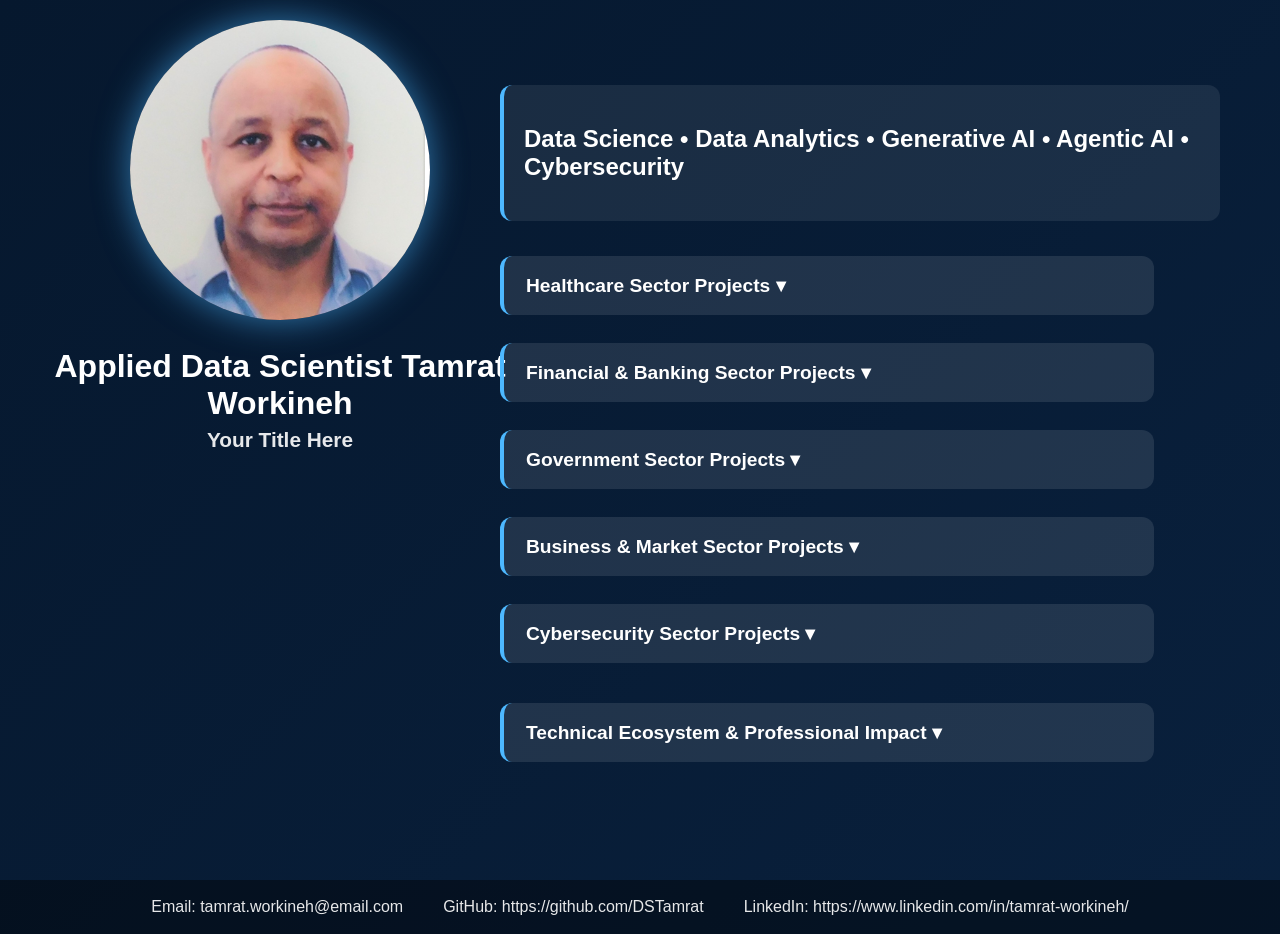
==== docs/index.html @ edd05fd6 "Move site into docs folder" ====
<!doctype html>
<html lang="en">
  <head>
    <meta charset="UTF-8" />
    <meta name="viewport" content="width=device-width, initial-scale=1.0" />
    <title>Mignotie Portfolio</title>
    <link rel="stylesheet" href="styles.css" />
  </head>

  <body>
    <!-- FRONT PAGE -->
<section class="front-page">

  <!-- LEFT SIDE PHOTO + TITLE BELOW -->
  <div class="fp-left">
    <img src="Tam's photo.png" alt="Mignotie" class="fp-photo" />

    <!-- TITLE BLOCK UNDER PHOTO -->
    <div class="fp-title-block">
      <h3 class="fp-name">Applied Data Scientist Tamrat Workineh</h3>
      <h3 class="fp-title">Your Title Here</h3>
    </div>
  </div>

      <!-- RIGHT SIDE CONTENT -->
      <div class="fp-right">
        <!-- SKILL BOX -->
        <div class="fp-box">
          <p> <h2> Data Science • Data Analytics • Generative AI • Agentic AI • Cybersecurity</h2 </p>
        </div>

        <!-- SECTOR DROPDOWNS -->
        <div class="sector-dropdowns">
          <!-- HEALTHCARE -->
          <div class="dropdown-card">
            <button class="dropdown-card-btn">
              Healthcare Sector Projects ▾
            </button>
            <div class="dropdown-card-content">
              <div class="subsection">
                <button class="subsection-btn">
                  AI Forecasting & Predictive Modeling ▾
                </button>
                <div class="subsection-content">
                  <ul>
                    <li>BioPredict ML</li>
                    <li>Hospital Readmission Prediction</li>
                    <li>Sepsis Early-Warning System</li>
                    <li>Predictive Modeling for Leukemia Relapse</li>
                    <li>Patient Risk Stratification</li>
                  </ul>
                </div>
              </div>

              <div class="subsection">
                <button class="subsection-btn">
                  Generative AI & Clinical NLP ▾
                </button>
                <div class="subsection-content">
                  <ul>
                    <li>Generative AI Hematology Report Simplifier</li>
                    <li>Finding Social Determinants in EHRs</li>
                    <li>Clinical Trial Matching Co-pilot</li>
                  </ul>
                </div>
              </div>

              <div class="subsection">
                <button class="subsection-btn">
                  Operational Intelligence ▾
                </button>
                <div class="subsection-content">
                  <ul>
                    <li>Lab Operational Efficiency Dashboard</li>
                    <li>Anemia Prevalence Mapping</li>
                    <li>Blood Supply & Inventory Management</li>
                  </ul>
                </div>
              </div>

              <div class="subsection">
                <button class="subsection-btn">
                  Synthetic Data & Diagnostics ▾
                </button>
                <div class="subsection-content">
                  <ul>
                    <li>Synthetic Data for Rare Blood Disorders</li>
                    <li>AI-Driven Peripheral Blood Smear Analysis</li>
                  </ul>
                </div>
              </div>

              <div class="subsection">
                <button class="subsection-btn">
                  Fraud & Revenue Integrity ▾
                </button>
                <div class="subsection-content">
                  <ul>
                    <li>Fraud Detection & Revenue Integrity</li>
                  </ul>
                </div>
              </div>
            </div>
          </div>

          <!-- FINANCIAL & BANKING -->
          <div class="dropdown-card">
            <button class="dropdown-card-btn">
              Financial & Banking Sector Projects ▾
            </button>
            <div class="dropdown-card-content">
              <div class="subsection">
                <button class="subsection-btn">Customer Intelligence ▾</button>
                <div class="subsection-content">
                  <ul>
                    <li>Personalized Banking Experience</li>
                    <li>Predictive Behavioral Modeling</li>
                  </ul>
                </div>
              </div>

              <div class="subsection">
                <button class="subsection-btn">Fraud & Integrity ▾</button>
                <div class="subsection-content">
                  <ul>
                    <li>AI-Powered Payment Integrity</li>
                    <li>Nexus-Fraud: Predictive Transaction Scanning</li>
                  </ul>
                </div>
              </div>

              <div class="subsection">
                <button class="subsection-btn">
                  Trading & Market Intelligence ▾
                </button>
                <div class="subsection-content">
                  <ul>
                    <li>High-Frequency Trading Automation</li>
                    <li>Market Intelligence Engine</li>
                  </ul>
                </div>
              </div>

              <div class="subsection">
                <button class="subsection-btn">Credit & Risk ▾</button>
                <div class="subsection-content">
                  <ul>
                    <li>AltScore: Creditworthiness Assessment</li>
                    <li>Risk Scoring Models</li>
                  </ul>
                </div>
              </div>
            </div>
          </div>

          <!-- GOVERNMENT -->
          <div class="dropdown-card">
            <button class="dropdown-card-btn">
              Government Sector Projects ▾
            </button>
            <div class="dropdown-card-content">
              <div class="subsection">
                <button class="subsection-btn">
                  Policy & Legislative AI ▾
                </button>
                <div class="subsection-content">
                  <ul>
                    <li>Automated Grant & Procurement Drafting</li>
                    <li>Policy Summarization Engine</li>
                  </ul>
                </div>
              </div>

              <div class="subsection">
                <button class="subsection-btn">Citizen Services ▾</button>
                <div class="subsection-content">
                  <ul>
                    <li>Multilingual Concierge</li>
                    <li>Social Services Eligibility AI</li>
                  </ul>
                </div>
              </div>

              <div class="subsection">
                <button class="subsection-btn">
                  Infrastructure & Planning ▾
                </button>
                <div class="subsection-content">
                  <ul>
                    <li>Energy Grid Load Forecasting</li>
                    <li>Traffic Flow Simulation</li>
                    <li>Predictive Infrastructure Maintenance</li>
                  </ul>
                </div>
              </div>

              <div class="subsection">
                <button class="subsection-btn">
                  Public Health & Revenue ▾
                </button>
                <div class="subsection-content">
                  <ul>
                    <li>Public Health Trend Analysis</li>
                    <li>Tax Revenue Optimization</li>
                    <li>Fraud Detection</li>
                  </ul>
                </div>
              </div>
            </div>
          </div>

          <!-- BUSINESS & MARKET -->
          <div class="dropdown-card">
            <button class="dropdown-card-btn">
              Business & Market Sector Projects ▾
            </button>
            <div class="dropdown-card-content">
              <div class="subsection">
                <button class="subsection-btn">
                  Customer & Marketing Intelligence ▾
                </button>
                <div class="subsection-content">
                  <ul>
                    <li>Customer Churn Dashboard</li>
                    <li>Marketing Attribution Modeling</li>
                    <li>Hyper-Personalized Content Marketing</li>
                  </ul>
                </div>
              </div>

              <div class="subsection">
                <button class="subsection-btn">
                  Operations & Supply Chain ▾
                </button>
                <div class="subsection-content">
                  <ul>
                    <li>Supply Chain Optimization</li>
                    <li>Dynamic Pricing Engine</li>
                  </ul>
                </div>
              </div>

              <div class="subsection">
                <button class="subsection-btn">Enterprise AI ▾</button>
                <div class="subsection-content">
                  <ul>
                    <li>Enterprise Knowledge Management (RAG)</li>
                    <li>AI Sales & Support Co-pilots</li>
                    <li>Recommendation Systems</li>
                  </ul>
                </div>
              </div>
            </div>
          </div>

          <!-- CYBERSECURITY -->
          <div class="dropdown-card">
            <button class="dropdown-card-btn">
              Cybersecurity Sector Projects ▾
            </button>
            <div class="dropdown-card-content">
              <div class="subsection">
                <button class="subsection-btn">
                  Threat Detection & Response ▾
                </button>
                <div class="subsection-content">
                  <ul>
                    <li>Explainable IDS (X-IDS)</li>
                    <li>Predictive Phishing Detection</li>
                    <li>UEBA Analytics</li>
                    <li>Insider Threat Detection (Vigilance-VIP)</li>
                  </ul>
                </div>
              </div>

              <div class="subsection">
                <button class="subsection-btn">Security Automation ▾</button>
                <div class="subsection-content">
                  <ul>
                    <li>Automated Incident Response</li>
                    <li>Auto-Compliance (NIST Automation)</li>
                    <li>Adversarial Simulation Bot</li>
                  </ul>
                </div>
              </div>

              <div class="subsection">
                <button class="subsection-btn">
                  Federal & Intelligence AI ▾
                </button>
                <div class="subsection-content">
                  <ul>
                    <li>Aegis-Intel: Counter-Terrorism AI</li>
                    <li>Fortress-Pipeline: Adversarial Data Defense</li>
                  </ul>
                </div>
              </div>

              <div class="subsection">
                <button class="subsection-btn">Identity & Fraud ▾</button>
                <div class="subsection-content">
                  <ul>
                    <li>Behavioral Biometrics</li>
                    <li>Predictive Threat Intelligence</li>
                    <li>Zero Trust for Remote Patient Monitoring</li>
                  </ul>
                </div>
              </div>
            </div>
          </div>

          <!-- TECHNICAL ECOSYSTEM (NEW) -->
          <div class="dropdown-card tech-ecosystem">
            <button class="dropdown-card-btn">
              Technical Ecosystem & Professional Impact ▾
            </button>
            <div class="dropdown-card-content">
              <div class="subsection">
                <button class="subsection-btn">
                  1. AI-Native Application Development ▾
                </button>
                <div class="subsection-content">
                  <ul>
                    <li>Generative UI (V0 / Figma AI)</li>
                    <li>Rapid Prototyping (Replit / Lovable)</li>
                    <li>Proactive Engineering (Cursor & Claude Code)</li>
                    <li>Autonomous Testing (Self-healing test suites)</li>
                  </ul>
                </div>
              </div>

              <div class="subsection">
                <button class="subsection-btn">
                  2. AI & Machine Learning ▾
                </button>
                <div class="subsection-content">
                  <ul>
                    <li>Agentic AI (CrewAI)</li>
                    <li>Generative AI & LLMs (GPT‑4o, Llama 3)</li>
                    <li>Knowledge Retrieval (RAG, Pinecone, GraphRAG)</li>
                    <li>High-Performance ML (XGBoost, CatBoost)</li>
                  </ul>
                </div>
              </div>

              <div class="subsection">
                <button class="subsection-btn">
                  3. AI-Ready Backend & Data Architectures ▾
                </button>
                <div class="subsection-content">
                  <ul>
                    <li>API Orchestration (FastAPI / LangChain)</li>
                    <li>Vector Databases (MongoDB Atlas, Supabase)</li>
                    <li>Python / R / SQL Engineering</li>
                    <li>Big Data (Spark, Kafka)</li>
                  </ul>
                </div>
              </div>

              <div class="subsection">
                <button class="subsection-btn">
                  4. Data Engineering & Analytics ▾
                </button>
                <div class="subsection-content">
                  <ul>
                    <li>Data Pipelines (dbt, Airbyte)</li>
                    <li>Airflow DAG Orchestration</li>
                    <li>BI Dashboards (Power BI, Streamlit)</li>
                  </ul>
                </div>
              </div>

              <div class="subsection">
                <button class="subsection-btn">
                  5. Cybersecurity & Risk ▾
                </button>
                <div class="subsection-content">
                  <ul>
                    <li>Palo Alto Cortex & Prisma</li>
                    <li>AI-Driven SecOps (QRadar, XSIAM)</li>
                    <li>CrowdStrike XDR</li>
                    <li>Zero Trust IAM (Okta)</li>
                  </ul>
                </div>
              </div>

              <div class="subsection">
                <button class="subsection-btn">
                  6. Cloud Infrastructure & Autonomous DevOps ▾
                </button>
                <div class="subsection-content">
                  <ul>
                    <li>Self-Healing Infrastructure (K8s, DevOps Guru)</li>
                    <li>IaC (Terraform)</li>
                    <li>Cost Optimization (SageMaker, BigQuery)</li>
                    <li>Proactive Security (Snyk, GitHub Advanced Security)</li>
                  </ul>
                </div>
              </div>
            </div>
          </div>
        </div>
      </div>
    </section>

    <!-- CONTACT BAR -->
    <footer class="contact-bar">
      <span>Email: tamrat.workineh@email.com</span>
      <span>GitHub: https://github.com/DSTamrat </span>
      <span>LinkedIn: https://www.linkedin.com/in/tamrat-workineh/</span>
    </footer>

    <script src="script.js"></script>
  </body>
</html>
---- docs/styles.css ----
/* ANIMATED DARK BLUE BACKGROUND */
body {
  margin: 0;
  font-family: "Segoe UI", sans-serif;
  color: #ffffff;
  background: linear-gradient(135deg, #06182e, #0a2342, #0f335c, #06182e);
  background-size: 400% 400%;
  animation: gradientFlow 18s ease infinite;
}

@keyframes gradientFlow {
  0% {
    background-position: 0% 50%;
  }
  50% {
    background-position: 100% 50%;
  }
  100% {
    background-position: 0% 50%;
  }
}

/* FRONT PAGE LAYOUT */
.front-page {
  display: flex;
  justify-content: space-between;
  align-items: flex-start;
  padding: 60px 60px;
  min-height: 80vh;
}

/* LEFT PHOTO + TITLE BELOW */
.fp-left {
  flex: 1;
  display: flex;
  flex-direction: column; /* stack photo + title vertically */
  align-items: center; /* center under photo */
  margin-top: -40px;
  margin-left: -20px;
}

.fp-photo {
  width: 300px;
  height: 300px;
  border-radius: 50%;
  object-fit: cover;
  box-shadow: 0 0 35px rgba(77, 184, 255, 0.6);
}

/* TITLE BLOCK UNDER PHOTO */
.fp-title-block {
  margin-top: 28px; /* adjust spacing below photo */
  text-align: center;
  width: 100%;
}

.fp-name {
  font-size: 2rem;
  margin: 0;
}

.fp-title {
  font-size: 1.3rem;
  margin-top: 6px;
  opacity: 0.9;
}

/* RIGHT CONTENT */
.fp-right {
  flex: 1.5;
  padding-left: 20px;
  margin-left: -40px;
}

/* SKILL BOX */
.fp-box {
  background: rgba(255, 255, 255, 0.08);
  padding: 20px;
  margin-top: 25px;
  border-radius: 12px;
  border-left: 4px solid #4db8ff;
}

/* SECTOR DROPDOWNS */
.sector-dropdowns {
  margin-top: 35px;
  display: flex;
  flex-direction: column;
  gap: 28px; /* spacing between dropdowns */
  align-items: flex-start;
  max-width: 650px;
}

/* DROPDOWN CARD */
.dropdown-card {
  width: 100%;
  max-width: 650px;
  background: rgba(255, 255, 255, 0.1);
  border-radius: 12px;
  border-left: 4px solid #4db8ff;
  overflow: hidden;
  transition: box-shadow 0.3s ease;
}

/* Extra spacing for Technical Ecosystem */
.dropdown-card.tech-ecosystem {
  margin-top: 12px;
}

/* MAIN DROPDOWN HOVER GLOW */
.dropdown-card:hover {
  box-shadow: 0 0 12px rgba(77, 184, 255, 0.45);
}

/* DROPDOWN BUTTON */
.dropdown-card-btn {
  width: 100%;
  background: transparent;
  color: #ffffff;
  padding: 18px 22px;
  border: none;
  font-size: 1.2rem;
  font-weight: 600;
  text-align: left;
  cursor: pointer;
  transition: 0.3s ease;
}

/* BUTTON INNER GLOW */
.dropdown-card-btn:hover {
  background: rgba(255, 255, 255, 0.18);
  box-shadow: inset 0 0 10px rgba(77, 184, 255, 0.35);
}

/* DROPDOWN CONTENT */
.dropdown-card-content {
  display: none;
  padding: 15px 25px 25px 25px;
}

.dropdown-card.active .dropdown-card-content {
  display: block;
}

/* SUBSECTION */
.subsection {
  margin-top: 15px;
  background: rgba(255, 255, 255, 0.06);
  border-radius: 10px;
  overflow: hidden;
  border-left: 3px solid #4db8ff;
  max-width: 600px;
  transition: box-shadow 0.3s ease;
}

/* SUBSECTION GLOW */
.subsection:hover {
  box-shadow: 0 0 10px rgba(77, 184, 255, 0.35);
}

/* SUBSECTION BUTTON */
.subsection-btn {
  width: 100%;
  background: transparent;
  color: #ffffff;
  padding: 14px 18px;
  border: none;
  font-size: 1rem;
  font-weight: 600;
  text-align: left;
  cursor: pointer;
  transition: 0.3s ease;
}

/* SUBSECTION BUTTON INNER GLOW */
.subsection-btn:hover {
  background: rgba(255, 255, 255, 0.15);
  box-shadow: inset 0 0 8px rgba(77, 184, 255, 0.25);
}

/* SUBSECTION CONTENT */
.subsection-content {
  display: none;
  padding: 10px 20px 15px 25px;
}

.subsection.active .subsection-content {
  display: block;
}

/* LIST STYLE */
.subsection-content ul {
  margin: 0;
  padding-left: 18px;
}

.subsection-content li {
  margin-bottom: 6px;
  line-height: 1.45;
  transition: 0.25s ease;
}

/* LIST ITEM GLOW */
.subsection-content li:hover {
  color: #4db8ff;
  text-shadow: 0 0 6px rgba(77, 184, 255, 0.45);
}

/* CONTACT BAR */
.contact-bar {
  background: rgba(0, 0, 0, 0.4);
  padding: 18px;
  text-align: center;
  font-size: 1rem;
  display: flex;
  justify-content: center;
  gap: 40px;
  margin-top: 40px;
}

.contact-bar span {
  opacity: 0.9;
}

/* MOBILE */
@media (max-width: 768px) {
  .front-page {
    flex-direction: column;
    text-align: center;
    padding: 40px 20px;
  }

  .fp-right {
    padding-left: 0;
    margin-left: 0;
    margin-top: 30px;
  }

  .fp-photo {
    width: 240px;
    height: 240px;
  }

  .contact-bar {
    flex-direction: column;
    gap: 10px;
  }
}
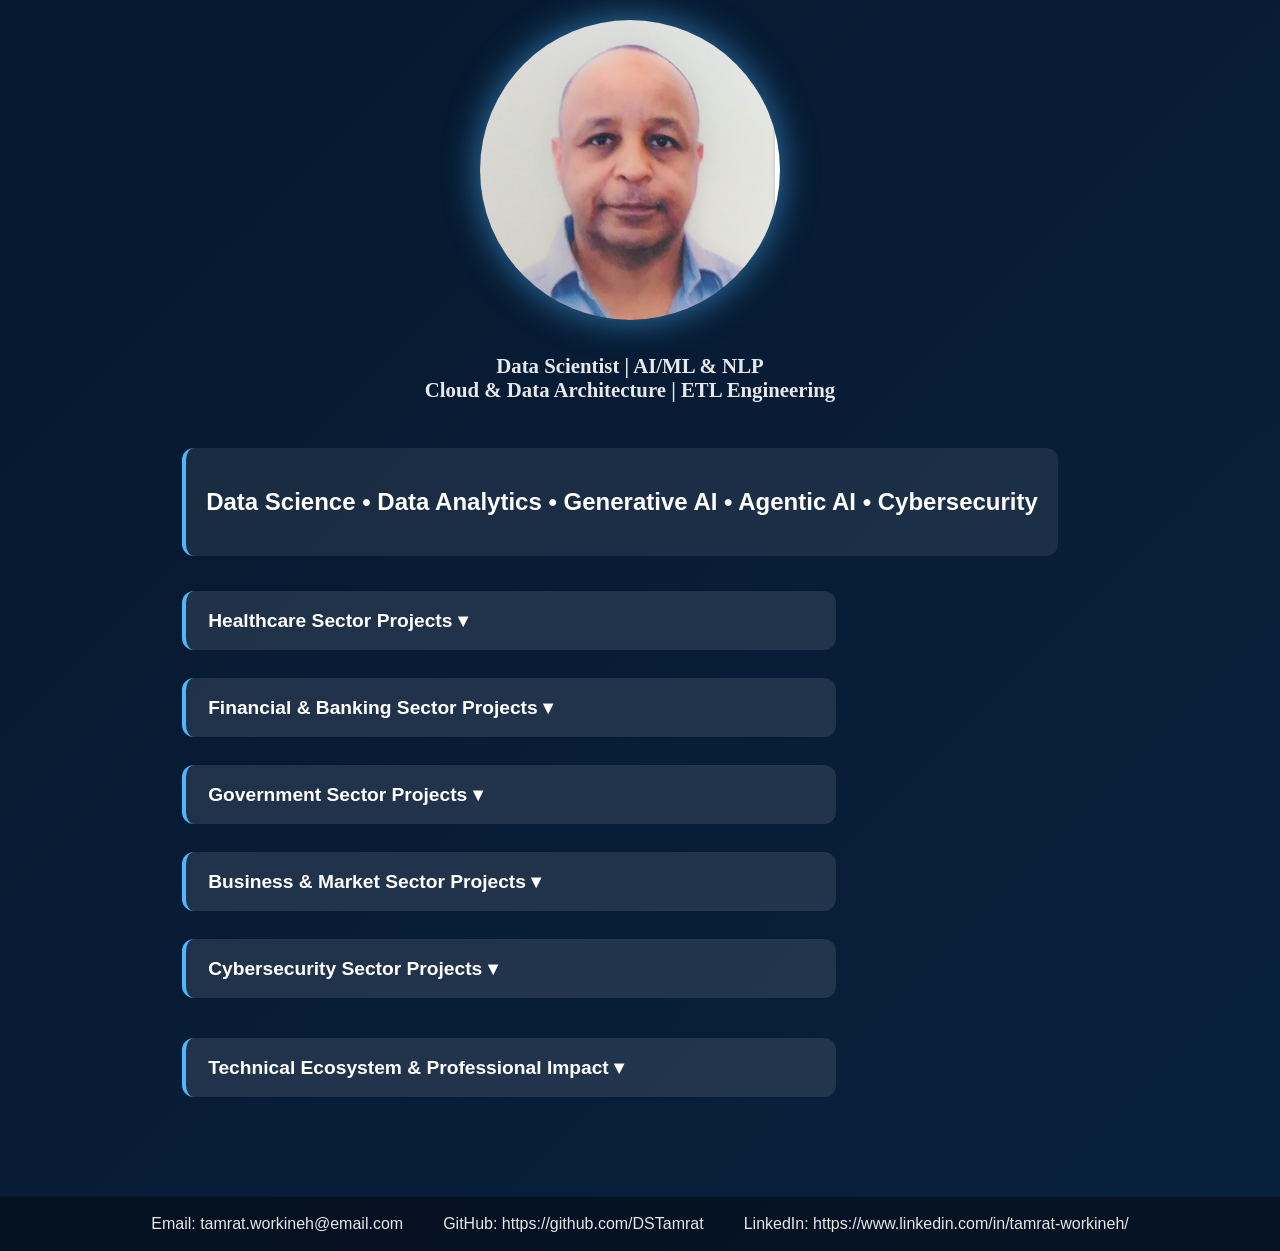
==== commit 7e785534: "Update index.html" ====
--- a/docs/index.html
+++ b/docs/index.html
@@ -17,9 +17,11 @@
 
     <!-- TITLE BLOCK UNDER PHOTO -->
     <div class="fp-title-block">
-      <h3 class="fp-name">Applied Data Scientist Tamrat Workineh</h3>
-      <h3 class="fp-title">Your Title Here</h3>
-    </div>
+     <h3 class="fp-title" style="font-family: cursive;">
+  Data Scientist | AI/ML & NLP <br> 
+  Cloud & Data Architecture | ETL Engineering
+</h3>
+
   </div>
 
       <!-- RIGHT SIDE CONTENT -->
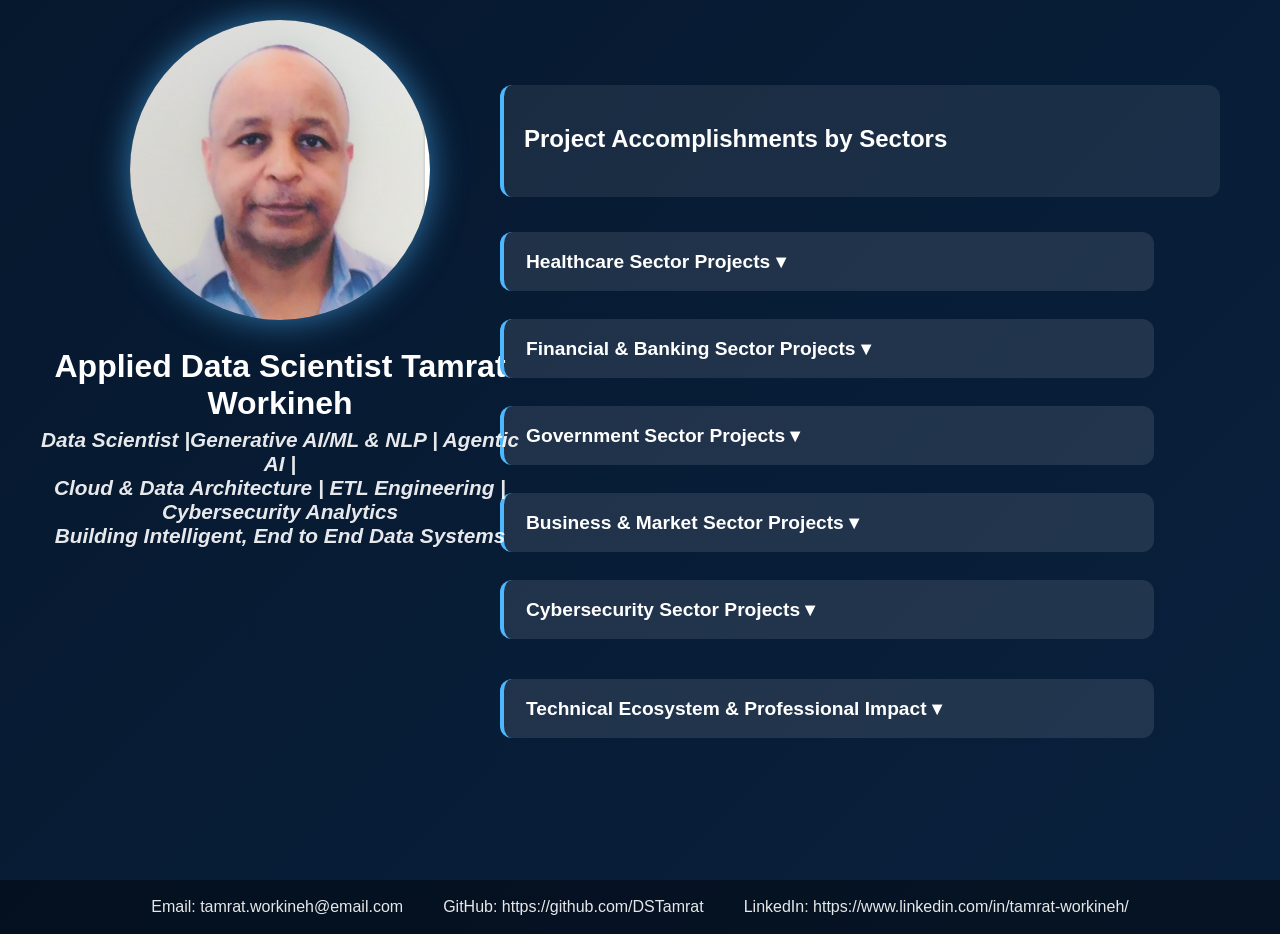
==== commit 54b9a2db: "Initial portfolio upload" ====
--- a/docs/index.html
+++ b/docs/index.html
@@ -17,18 +17,16 @@
 
     <!-- TITLE BLOCK UNDER PHOTO -->
     <div class="fp-title-block">
-     <h3 class="fp-title" style="font-family: cursive;">
-  Data Scientist | AI/ML & NLP <br> 
-  Cloud & Data Architecture | ETL Engineering
-</h3>
-
+      <h5 class="fp-name">Applied Data Scientist Tamrat Workineh</h5>
+      <h6 class="fp-title">Data Scientist |Generative AI/ML & NLP | Agentic AI |<br> Cloud & Data Architecture | ETL Engineering | Cybersecurity Analytics <br> Building Intelligent, End to End Data Systems</h6>
+    </div>
   </div>
 
       <!-- RIGHT SIDE CONTENT -->
       <div class="fp-right">
         <!-- SKILL BOX -->
         <div class="fp-box">
-          <p> <h2> Data Science • Data Analytics • Generative AI • Agentic AI • Cybersecurity</h2 </p>
+          <p> <h2> Project Accomplishments by Sectors </p>
         </div>
 
         <!-- SECTOR DROPDOWNS -->
--- a/docs/styles.css
+++ b/docs/styles.css
@@ -58,8 +58,8 @@
   font-size: 2rem;
   margin: 0;
 }
-
 .fp-title {
+  font-style: italic;
   font-size: 1.3rem;
   margin-top: 6px;
   opacity: 0.9;
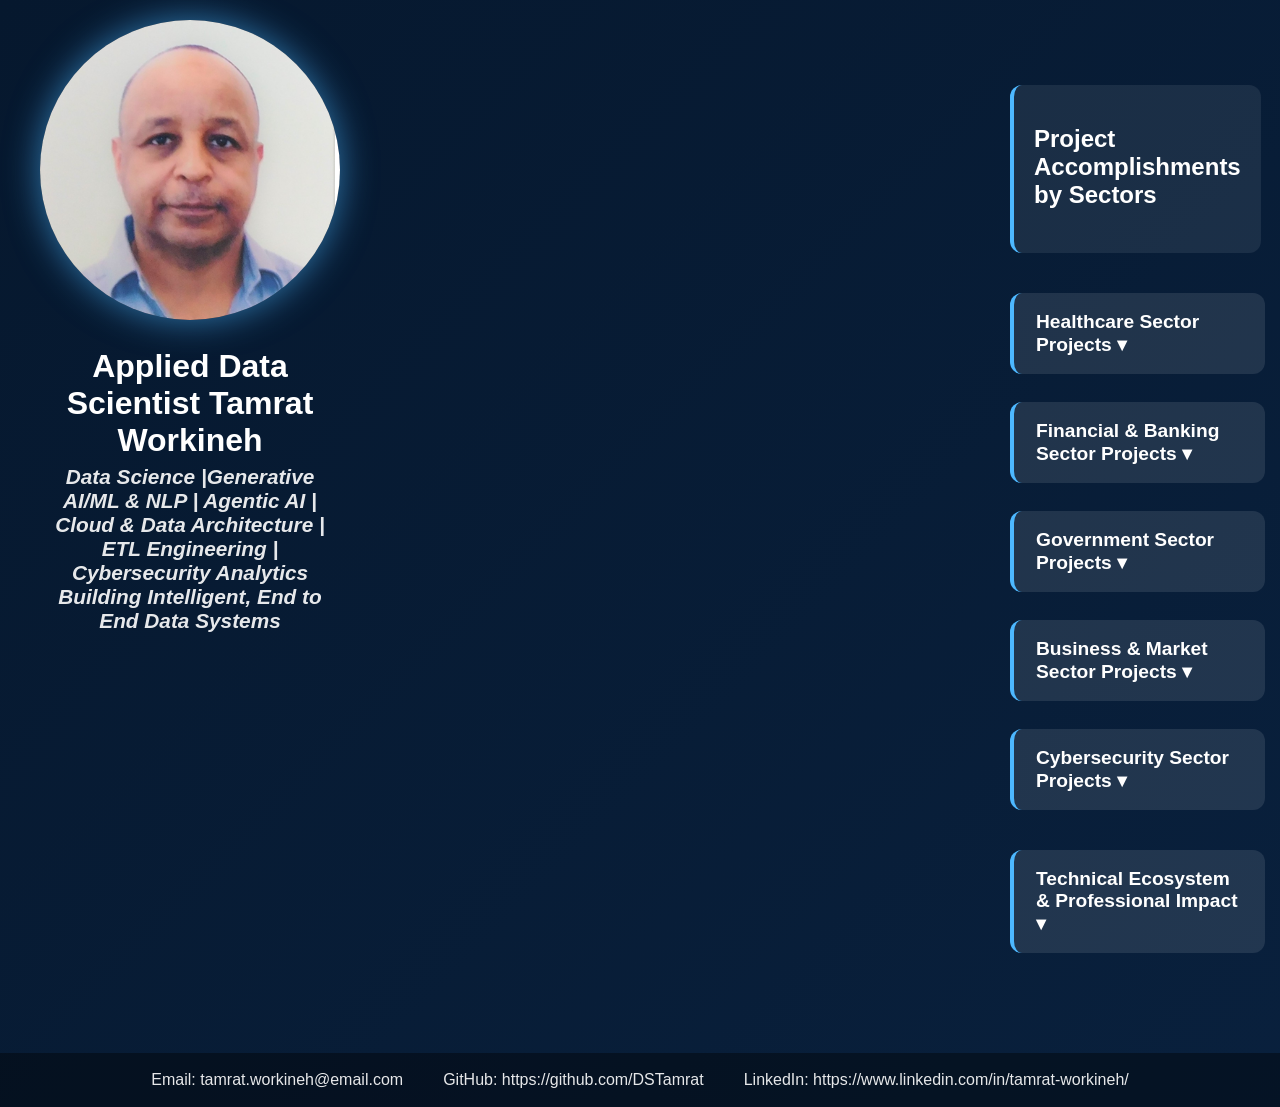
==== commit e2d98f42: "Updated website layout and spacing" ====
--- a/docs/index.html
+++ b/docs/index.html
@@ -18,7 +18,7 @@
     <!-- TITLE BLOCK UNDER PHOTO -->
     <div class="fp-title-block">
       <h5 class="fp-name">Applied Data Scientist Tamrat Workineh</h5>
-      <h6 class="fp-title">Data Scientist |Generative AI/ML & NLP | Agentic AI |<br> Cloud & Data Architecture | ETL Engineering | Cybersecurity Analytics <br> Building Intelligent, End to End Data Systems</h6>
+      <h6 class="fp-title">Data Science |Generative AI/ML & NLP | Agentic AI |<br> Cloud & Data Architecture | ETL Engineering | Cybersecurity Analytics <br> Building Intelligent, End to End Data Systems</h6>
     </div>
   </div>
 
--- a/docs/styles.css
+++ b/docs/styles.css
@@ -67,9 +67,9 @@
 
 /* RIGHT CONTENT */
 .fp-right {
-  flex: 1.5;
+  flex: 1.2;
   padding-left: 20px;
-  margin-left: -40px;
+  margin-left: 650px;
 }
 
 /* SKILL BOX */
@@ -83,7 +83,7 @@
 
 /* SECTOR DROPDOWNS */
 .sector-dropdowns {
-  margin-top: 35px;
+  margin-top: 40px;
   display: flex;
   flex-direction: column;
   gap: 28px; /* spacing between dropdowns */
@@ -94,7 +94,7 @@
 /* DROPDOWN CARD */
 .dropdown-card {
   width: 100%;
-  max-width: 650px;
+  max-width: 600px;
   background: rgba(255, 255, 255, 0.1);
   border-radius: 12px;
   border-left: 4px solid #4db8ff;
